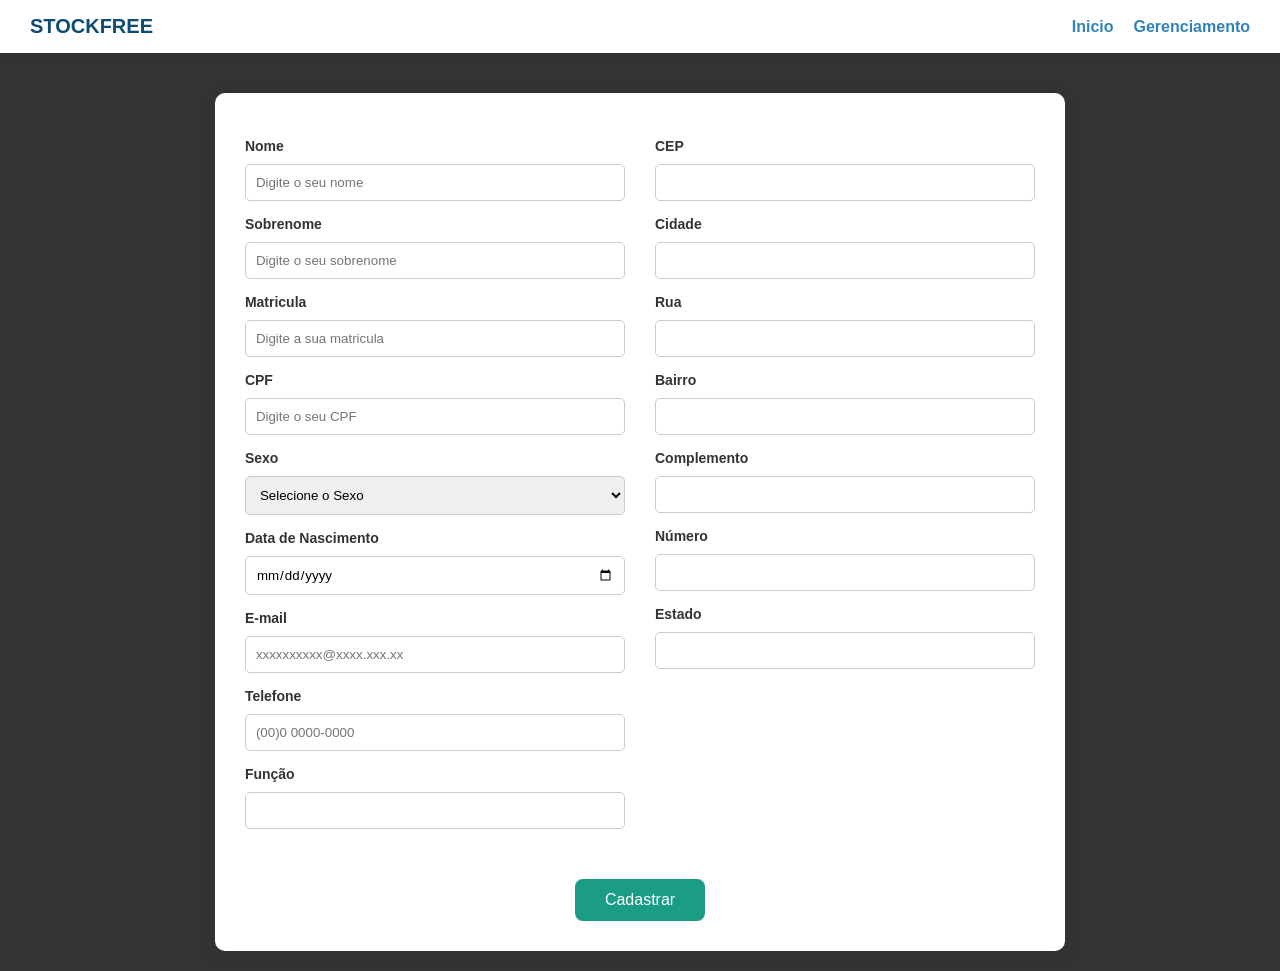
==== src/main/webapp/pages/cadastro.html @ b6627f6b "integração da api viaCep" ====
<!DOCTYPE html>
<!--
Click nbfs://nbhost/SystemFileSystem/Templates/Licenses/license-default.txt to change this license
Click nbfs://nbhost/SystemFileSystem/Templates/JSP_Servlet/Html.html to edit this template
-->
<html>
    <head>
        <title>StockFree | Cadastro</title>
        <meta charset="UTF-8">
        <meta name="viewport" content="width=device-width, initial-scale=1.0">
        <link rel="stylesheet" href="../css/reset.css">
        <link rel="stylesheet" href="../css/color.css">
        <link rel="stylesheet" href="../css/cadastro.css">
    </head>
    <body>
        <header id="header">
            <h1 id="tituloCadastro">
                STOCKFREE
            </h1>
            <nav>
                <ul>
                    <li>
                        <a href="#">
                            Inicio
                        </a>
                    </li>
                    <li>
                        <a href="#">
                            Gerenciamento
                        </a>
                    </li>    
                </ul>
            </nav>
        </header>
        <main id = "main">
            <form action="/cadastro" method="post">
                <div class="container">
                    <div class="dadosPessoais">
                        <label for="nome">Nome</label>
                        <input type="text" name="nome" id="nome" placeholder="Digite o seu nome"/>
                        <label for="sobrenome">Sobrenome</label>
                        <input type="text" name="sobrenome" id="sobrenome" placeholder="Digite o seu sobrenome"/>
                        <label for="matricula">Matricula</label>
                        <input type="text" name="matricula" id="matricula" placeholder="Digite a sua matricula"/>
                        <label for="cpf">CPF</label>
                        <input type="text" name="cpf" id="cpf" placeholder="Digite o seu CPF"/>
                        <p>Sexo</p>
                        <select name="sexo">
                            <option value="">Selecione o Sexo</option>
                            <option value="1">masculino</option>
                            <option value="2">feminino</option>
                        </select>
                        <label for="dtaNascimento" id="dtaNascimento">Data de Nascimento</label>
                        <input type="date" name="dtaNascimento" id="dtaNascimento" />
                        <label for="email">E-mail</label>
                        <input type="email" name="email" id="email" placeholder="xxxxxxxxxx@xxxx.xxx.xx"/>
                        <label for="telefone">Telefone</label>
                        <input type="tel" name="telefone" id="telefone" placeholder="(00)0 0000-0000"/>
                        <label for="funcao">Função</label>
                        <input type="text" name="funcao" id="funcao"/>
                    </div>
                    <div class="containerEndereco">
                        <label for="cep">CEP</label>
                        <input type="text" name="cep" id="cep"/>
                        <label for="cidade">Cidade</label>
                        <input type="text" name="cidade" id="cidade"/>
                        <label for="rua">Rua</label>
                        <input type="text" name="rua" id="rua"/>
                        <label for="bairro">Bairro</label>
                        <input type="text" name="bairro" id="bairro"/>
                        <label for="complemento">Complemento</label>
                        <input type="text" name="complemento" id="complemento"/>
                        <label for="numero">Número</label>
                        <input type="text" name="numero" id="numero"/>
                        <label for="estado">Estado</label>
                        <input type="text" name="estado" id="estado"/>
                    </div>
                    <div class="btn">
                        <button type="submit">Cadastrar</button> 
                    </div>
                </div>
            </form>
        </main>
    </body>
</html>
---- src/main/webapp/css/color.css ----
/*
Click nbfs://nbhost/SystemFileSystem/Templates/Licenses/license-default.txt to change this license
Click nbfs://nbhost/SystemFileSystem/Templates/JSP_Servlet/CascadeStyleSheet.css to edit this template
*/
/* 
    Created on : 27 de fev. de 2026, 19:32:40
    Author     : 232.004836
*/

:root {
    /* Cores principais */
    --primary-dark: #0f4c75;
    --primary-medium: #3282b8;
    --primary-light: #bbe1fa;

    /* Cor de ação (botões / confirmação) */
    --success: #1b9c85;
    --success-hover: #157a6e;

    /* Neutros */
    --white: #ffffff;
    --gray-light: #f5f5f5;
    --gray-medium: #cccccc;
    --gray-dark: #333333;

    /* Sombra */
    --shadow-default: #333333;
}
---- src/main/webapp/css/cadastro.css ----
/*
Click nbfs://nbhost/SystemFileSystem/Templates/Licenses/license-default.txt to change this license
Click nbfs://nbhost/SystemFileSystem/Templates/JSP_Servlet/CascadeStyleSheet.css to edit this template
*/
/* 
    Created on : 25 de mar. de 2026, 20:18:59
    Author     : 232.004836
*/
body{
    background-color: var(--gray-dark);
    color:var(--gray-medium);
}

#header{
    display: flex;
    justify-content: space-between;
    align-items: center;
    background-color: var(--white);
    padding: 15px 30px;
    box-shadow: 0 2px 5px var(--shadow-default);
    margin-bottom: 20px;
}
#tituloCadastro{
    font-size: 20px;
    color:var(--primary-dark);
}

nav ul{
    display:flex;
    list-style: none;
    gap:20px;
}

nav a{
    text-decoration: none;
    color:var(--primary-medium);
    font-weight:bold;
}

nav a:hover{
    color:var(--primary-dark);
}

main{
    display:flex;
    justify-content: center;
}

.container{
    background-color: var(--white);
    padding:30px;
    border-radius: 10px;
    box-shadow: 0 4px 8px var(--shadow-default);
    width:100%;
    max-width:1100px;
    display:flex;
    gap:30px;
    flex-wrap:wrap;
    margin-top:20px;
    margin-bottom: 20px;
}

.dadosPessoais,
.containerEndereco{
  flex:1;
  min-width: 300px;
  display: flex;
  flex-direction: column;
  gap:10px;
}

label,
 p{
    font-size:14px;
    margin-top:5px;
    color:var(--gray-dark);
}

input,
select{
    padding:10px;
    border-radius: 5px;
    border: 1px solid var(--gray-medium);
    outline: none;
    transition: 0.2s;
}

input:hover,
select:hover{
    border-color:var(--primary-medium);
}

.dadosPessoais{
    margin-top:10px;
    font-weight: bold;
}

.containerEndereco{
    margin-top:10px;
    font-weight: bold;
}

.btn{
  width:100%;
  display: flex;
  justify-content: center;
  margin-top: 20px;  
}

.btn button{
  padding:12px 30px;
  background-color:var(--success);
  color: var(--white);
  border: none;
  border-radius: 8px;
  font-size:16px;
  cursor:pointer;
 transition:0.2s;  
}

.btn button:hover{
    background-color: var(--success-hover);
}
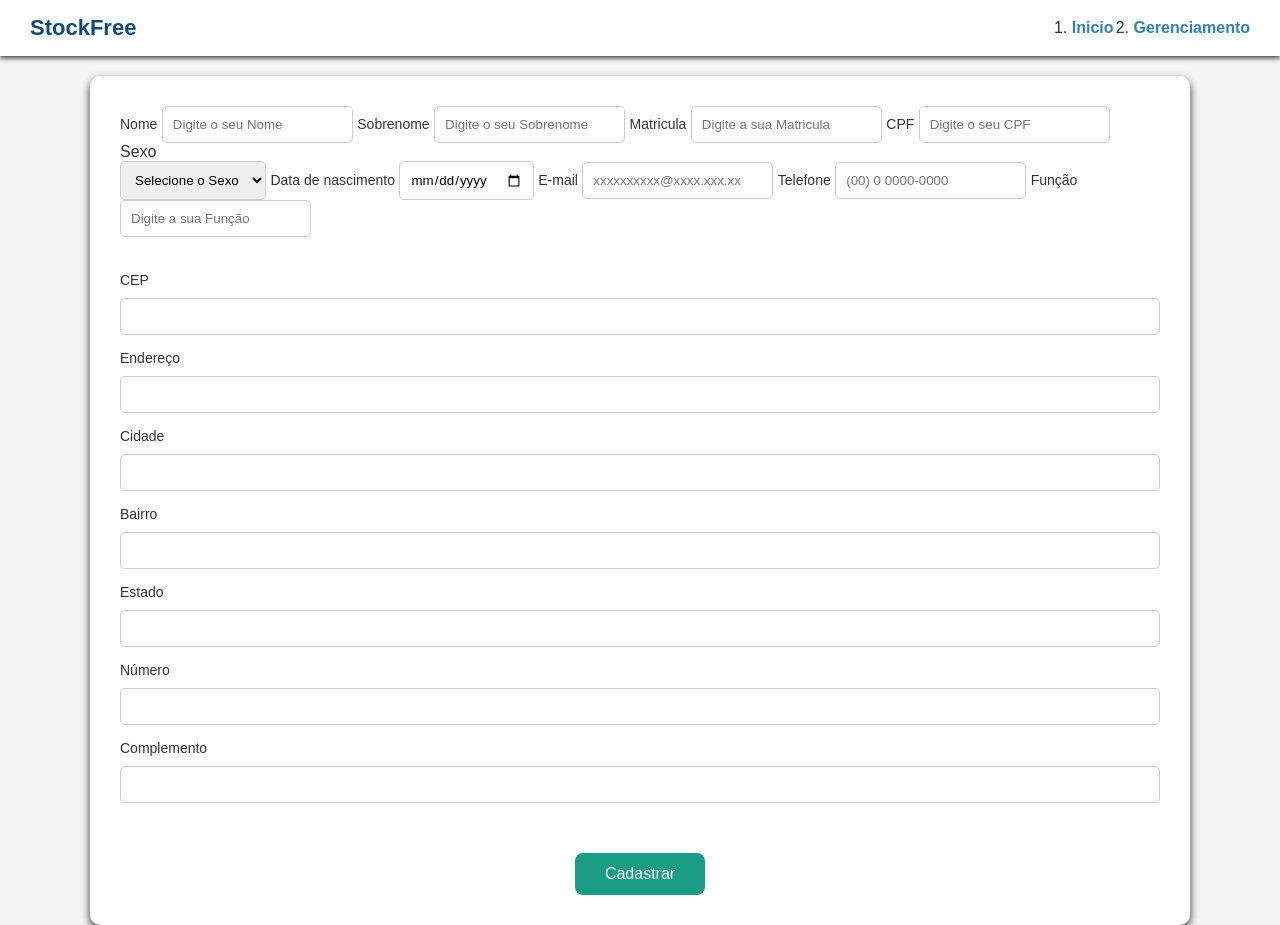
==== commit 31a6ef34: "Implantação funcional da api Viacep" ====
--- a/src/main/webapp/pages/cadastro.html
+++ b/src/main/webapp/pages/cadastro.html
@@ -1,3 +1,4 @@
+
 <!DOCTYPE html>
 <!--
 Click nbfs://nbhost/SystemFileSystem/Templates/Licenses/license-default.txt to change this license
@@ -5,81 +6,72 @@
 -->
 <html>
     <head>
-        <title>StockFree | Cadastro</title>
+        <title>Cadastro</title>
         <meta charset="UTF-8">
-        <meta name="viewport" content="width=device-width, initial-scale=1.0">
+        <meta name="viewport" content="width=device-width, initial-scale=1.0">    
         <link rel="stylesheet" href="../css/reset.css">
         <link rel="stylesheet" href="../css/color.css">
         <link rel="stylesheet" href="../css/cadastro.css">
     </head>
     <body>
         <header id="header">
-            <h1 id="tituloCadastro">
-                STOCKFREE
-            </h1>
+            <h1 id="tituloCadastro">StockFree</h1>
             <nav>
                 <ul>
-                    <li>
-                        <a href="#">
-                            Inicio
-                        </a>
-                    </li>
-                    <li>
-                        <a href="#">
-                            Gerenciamento
-                        </a>
-                    </li>    
+                    <li> <a href="#" >Inicio</a></li>
+                    <li> <a href="#" >Gerenciamento</a></li>
                 </ul>
             </nav>
         </header>
-        <main id = "main">
-            <form action="/cadastro" method="post">
+        <main id="main">
+            <form action="/cadastro" method="POST">
                 <div class="container">
                     <div class="dadosPessoais">
-                        <label for="nome">Nome</label>
-                        <input type="text" name="nome" id="nome" placeholder="Digite o seu nome"/>
+                        <label for="nameFirst">Nome</label>
+                        <input type="text" name="nameFirst" id="nameFirst" placeholder="Digite o seu Nome" />
                         <label for="sobrenome">Sobrenome</label>
-                        <input type="text" name="sobrenome" id="sobrenome" placeholder="Digite o seu sobrenome"/>
+                        <input type="text" name="sobrenome" id="sobrenome" placeholder="Digite o seu Sobrenome" />
                         <label for="matricula">Matricula</label>
-                        <input type="text" name="matricula" id="matricula" placeholder="Digite a sua matricula"/>
+                        <input type="text" name="matricula" id="matricula" placeholder="Digite a sua Matricula" />
                         <label for="cpf">CPF</label>
-                        <input type="text" name="cpf" id="cpf" placeholder="Digite o seu CPF"/>
+                        <input type="text" name="cpf" id="cpf" placeholder="Digite o seu CPF" />
                         <p>Sexo</p>
                         <select name="sexo">
                             <option value="">Selecione o Sexo</option>
-                            <option value="1">masculino</option>
-                            <option value="2">feminino</option>
+                            <option value="1">Masculino</option>
+                            <option value="2">Feminino</option>
                         </select>
-                        <label for="dtaNascimento" id="dtaNascimento">Data de Nascimento</label>
+                        <label for="dtaNascimento">Data de nascimento</label>
                         <input type="date" name="dtaNascimento" id="dtaNascimento" />
                         <label for="email">E-mail</label>
-                        <input type="email" name="email" id="email" placeholder="xxxxxxxxxx@xxxx.xxx.xx"/>
+                        <input type="email" name="email" id="email" placeholder="xxxxxxxxxx@xxxx.xxx.xx" />
                         <label for="telefone">Telefone</label>
-                        <input type="tel" name="telefone" id="telefone" placeholder="(00)0 0000-0000"/>
+                        <input type="tel" name="telefone" id="telefone" placeholder="(00) 0 0000-0000" />
                         <label for="funcao">Função</label>
-                        <input type="text" name="funcao" id="funcao"/>
+                        <input type="text" name="funcao" id="funcao" placeholder="Digite a sua Função" />
                     </div>
-                    <div class="containerEndereco">
+                    <div class="containerEndereco"> 
                         <label for="cep">CEP</label>
-                        <input type="text" name="cep" id="cep"/>
+                        <input type="text" name="cep" id="cep" />
+                        <label for="endereco">Endereço</label>
+                        <input type="text" name="endereco" id="endereco" />
                         <label for="cidade">Cidade</label>
-                        <input type="text" name="cidade" id="cidade"/>
-                        <label for="rua">Rua</label>
-                        <input type="text" name="rua" id="rua"/>
+                        <input type="text" name="cidade" id="cidade" />
                         <label for="bairro">Bairro</label>
-                        <input type="text" name="bairro" id="bairro"/>
+                        <input type="text" name="bairro" id="bairro" />
+                        <label for="estado">Estado</label>
+                        <input type="text" name="estado" id="estado" />
+                        <label for="numero">Número</label>
+                        <input type="text" name="numero" id="numero" />
                         <label for="complemento">Complemento</label>
-                        <input type="text" name="complemento" id="complemento"/>
-                        <label for="numero">Número</label>
-                        <input type="text" name="numero" id="numero"/>
-                        <label for="estado">Estado</label>
-                        <input type="text" name="estado" id="estado"/>
-                    </div>
+                        <input type="text" name="complemento" id="complemento" />
+                </div>
                     <div class="btn">
-                        <button type="submit">Cadastrar</button> 
+                        <button type="submit">Cadastrar</button>
                     </div>
                 </div>
             </form>
+            <script src="../js/cep.js"></script>
         </main>
     </body>
-</html>
+</html>
--- a/src/main/webapp/css/cadastro.css
+++ b/src/main/webapp/css/cadastro.css
@@ -1,17 +1,9 @@
-/*
-Click nbfs://nbhost/SystemFileSystem/Templates/Licenses/license-default.txt to change this license
-Click nbfs://nbhost/SystemFileSystem/Templates/JSP_Servlet/CascadeStyleSheet.css to edit this template
-*/
-/* 
-    Created on : 25 de mar. de 2026, 20:18:59
-    Author     : 232.004836
-*/
-body{
-    background-color: var(--gray-dark);
-    color:var(--gray-medium);
+body {
+    background-color: var(--gray-light);
+    color: var(--gray-dark);
 }
 
-#header{
+#header {
     display: flex;
     justify-content: space-between;
     align-items: center;
@@ -20,104 +12,96 @@
     box-shadow: 0 2px 5px var(--shadow-default);
     margin-bottom: 20px;
 }
-#tituloCadastro{
-    font-size: 20px;
-    color:var(--primary-dark);
+
+#tituloCadastro {
+    font-size: 22px;
+    color: var(--primary-dark);
 }
 
-nav ul{
-    display:flex;
-    list-style: none;
-    gap:20px;
+nav ul {
+    display: flex;
+    list-style: nome;
+    gap: 20px;
 }
 
-nav a{
+nav a {
     text-decoration: none;
-    color:var(--primary-medium);
-    font-weight:bold;
+    color: var(--primary-medium);
+    font-weight: bold;
 }
 
-nav a:hover{
-    color:var(--primary-dark);
+nav a:hover {
+    color: var(--primary-dark)
 }
 
-main{
-    display:flex;
+main {
+    display: flex;
     justify-content: center;
 }
 
-.container{
+.container {
     background-color: var(--white);
-    padding:30px;
+    padding: 30px;
     border-radius: 10px;
     box-shadow: 0 4px 8px var(--shadow-default);
-    width:100%;
-    max-width:1100px;
-    display:flex;
-    gap:30px;
-    flex-wrap:wrap;
-    margin-top:20px;
-    margin-bottom: 20px;
+    width: 100%;
+    max-width: 1100px;
+    display: flex;
+    gap: 30px;
+    flex-wrap: wrap;
 }
 
-.dadosPessoais,
-.containerEndereco{
-  flex:1;
-  min-width: 300px;
-  display: flex;
-  flex-direction: column;
-  gap:10px;
+.dadosPessoias,
+.containerEndereco {
+    flex: 1;
+    min-width: 300px;
+    display: flex;
+    flex-direction: column;
+    gap: 10px;
 }
 
-label,
- p{
-    font-size:14px;
-    margin-top:5px;
-    color:var(--gray-dark);
+label {
+    font-size: 14px;
+    margin-top: 5px;
 }
 
 input,
-select{
-    padding:10px;
+select {
+    padding: 10px;
     border-radius: 5px;
     border: 1px solid var(--gray-medium);
     outline: none;
     transition: 0.2s;
 }
 
-input:hover,
-select:hover{
-    border-color:var(--primary-medium);
+input:focus,
+select:focus {
+    border-color: var(--primary-medium);
 }
 
-.dadosPessoais{
-    margin-top:10px;
+.dadosPessoias p {
+    margin-top: 10px;
     font-weight: bold;
 }
 
-.containerEndereco{
-    margin-top:10px;
-    font-weight: bold;
+.btn {
+    width: 100%;
+    display: flex;
+    justify-content: center;
+    margin-top: 20px;
 }
 
-.btn{
-  width:100%;
-  display: flex;
-  justify-content: center;
-  margin-top: 20px;  
+.btn button {
+    padding: 12px 30px;
+    background-color: var(--success);
+    color: var(--white);
+    border: none;
+    border-radius: 8px;
+    font-size: 16px;
+    cursor: pointer;
+    transition: 0.2s;
 }
 
-.btn button{
-  padding:12px 30px;
-  background-color:var(--success);
-  color: var(--white);
-  border: none;
-  border-radius: 8px;
-  font-size:16px;
-  cursor:pointer;
- transition:0.2s;  
+.btn button:hover {
+    background-color: var(--success-hover);
 }
-
-.btn button:hover{
-    background-color: var(--success-hover);
-}
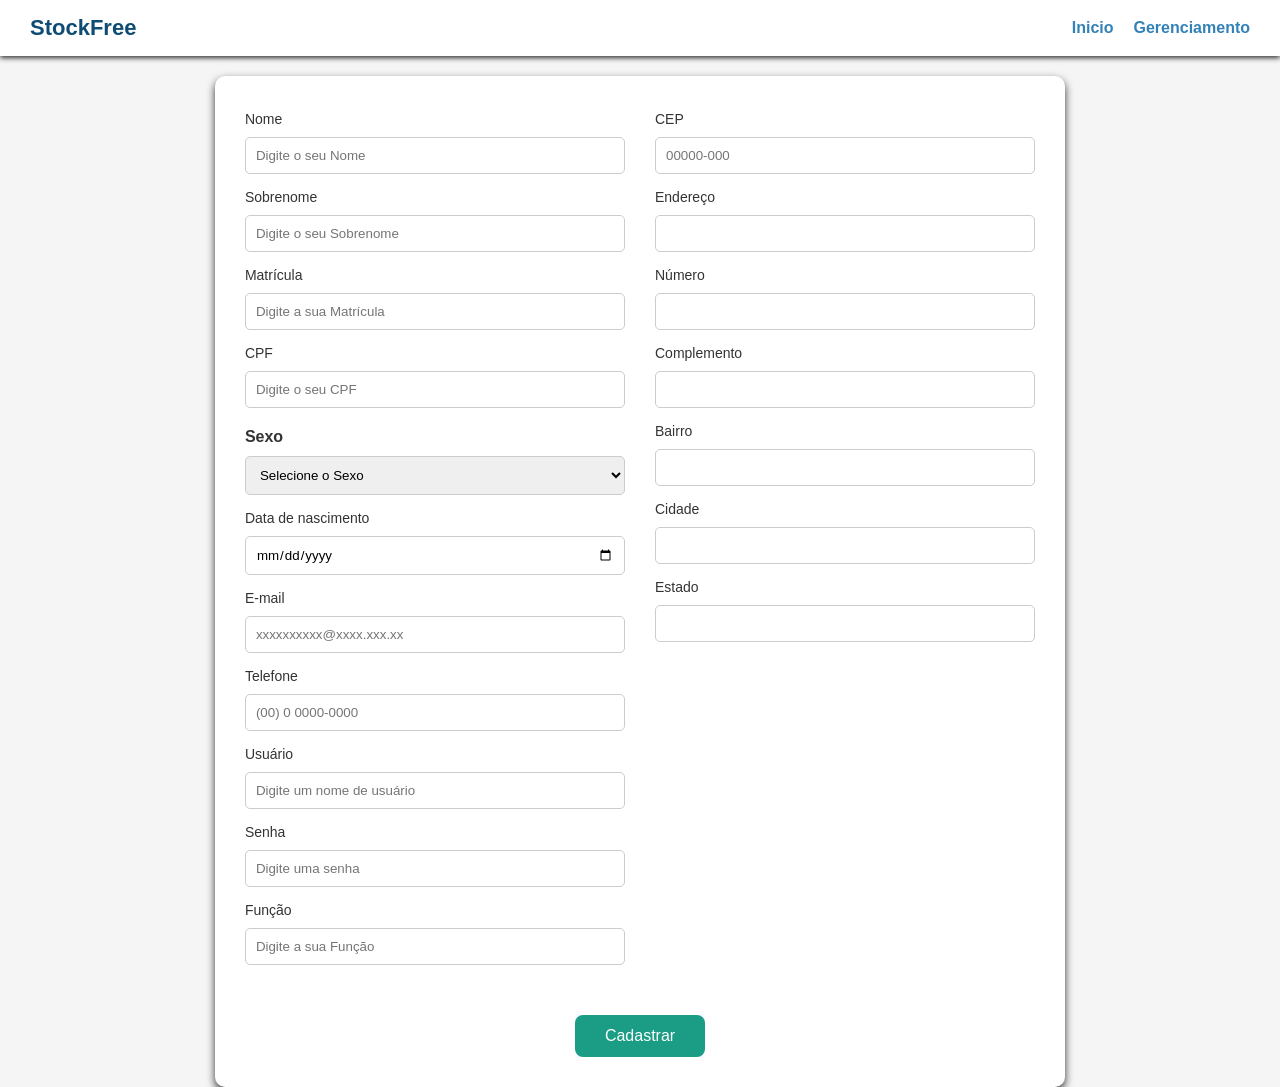
==== commit 493a7413: "Atualização no banco de dados e na area de cadastro" ====
--- a/src/main/webapp/pages/cadastro.html
+++ b/src/main/webapp/pages/cadastro.html
@@ -1,77 +1,98 @@
+<!DOCTYPE html>
+<html lang="pt-BR">
+<head>
+    <title>Cadastro</title>
+    <meta charset="UTF-8">
+    <meta name="viewport" content="width=device-width, initial-scale=1.0">    
+    <link rel="stylesheet" href="../css/reset.css">
+    <link rel="stylesheet" href="../css/color.css">
+    <link rel="stylesheet" href="../css/cadastro.css">
+</head>
+<body>
+    <header id="header">
+        <h1 id="tituloCadastro">StockFree</h1>
+        <nav>
+            <ul>
+                <li><a href="#">Inicio</a></li>
+                <li><a href="#">Gerenciamento</a></li>
+            </ul>
+        </nav>
+    </header>
 
-<!DOCTYPE html>
-<!--
-Click nbfs://nbhost/SystemFileSystem/Templates/Licenses/license-default.txt to change this license
-Click nbfs://nbhost/SystemFileSystem/Templates/JSP_Servlet/Html.html to edit this template
--->
-<html>
-    <head>
-        <title>Cadastro</title>
-        <meta charset="UTF-8">
-        <meta name="viewport" content="width=device-width, initial-scale=1.0">    
-        <link rel="stylesheet" href="../css/reset.css">
-        <link rel="stylesheet" href="../css/color.css">
-        <link rel="stylesheet" href="../css/cadastro.css">
-    </head>
-    <body>
-        <header id="header">
-            <h1 id="tituloCadastro">StockFree</h1>
-            <nav>
-                <ul>
-                    <li> <a href="#" >Inicio</a></li>
-                    <li> <a href="#" >Gerenciamento</a></li>
-                </ul>
-            </nav>
-        </header>
-        <main id="main">
-            <form action="/cadastro" method="POST">
-                <div class="container">
-                    <div class="dadosPessoais">
-                        <label for="nameFirst">Nome</label>
-                        <input type="text" name="nameFirst" id="nameFirst" placeholder="Digite o seu Nome" />
-                        <label for="sobrenome">Sobrenome</label>
-                        <input type="text" name="sobrenome" id="sobrenome" placeholder="Digite o seu Sobrenome" />
-                        <label for="matricula">Matricula</label>
-                        <input type="text" name="matricula" id="matricula" placeholder="Digite a sua Matricula" />
-                        <label for="cpf">CPF</label>
-                        <input type="text" name="cpf" id="cpf" placeholder="Digite o seu CPF" />
-                        <p>Sexo</p>
-                        <select name="sexo">
-                            <option value="">Selecione o Sexo</option>
-                            <option value="1">Masculino</option>
-                            <option value="2">Feminino</option>
-                        </select>
-                        <label for="dtaNascimento">Data de nascimento</label>
-                        <input type="date" name="dtaNascimento" id="dtaNascimento" />
-                        <label for="email">E-mail</label>
-                        <input type="email" name="email" id="email" placeholder="xxxxxxxxxx@xxxx.xxx.xx" />
-                        <label for="telefone">Telefone</label>
-                        <input type="tel" name="telefone" id="telefone" placeholder="(00) 0 0000-0000" />
-                        <label for="funcao">Função</label>
-                        <input type="text" name="funcao" id="funcao" placeholder="Digite a sua Função" />
-                    </div>
-                    <div class="containerEndereco"> 
-                        <label for="cep">CEP</label>
-                        <input type="text" name="cep" id="cep" />
-                        <label for="endereco">Endereço</label>
-                        <input type="text" name="endereco" id="endereco" />
-                        <label for="cidade">Cidade</label>
-                        <input type="text" name="cidade" id="cidade" />
-                        <label for="bairro">Bairro</label>
-                        <input type="text" name="bairro" id="bairro" />
-                        <label for="estado">Estado</label>
-                        <input type="text" name="estado" id="estado" />
-                        <label for="numero">Número</label>
-                        <input type="text" name="numero" id="numero" />
-                        <label for="complemento">Complemento</label>
-                        <input type="text" name="complemento" id="complemento" />
+    <main id="main">
+        <form action="../cadastro" method="POST">
+            <div class="container">
+                
+                <div class="dadosPessoais">
+                    <label for="nome">Nome</label>
+                    <input type="text" name="nome" id="nome" placeholder="Digite o seu Nome"/>
+                    
+                    <label for="sobrenome">Sobrenome</label>
+                    <input type="text" name="sobrenome" id="sobrenome" placeholder="Digite o seu Sobrenome"/>
+                    
+                    <label for="matricula">Matrícula</label>
+                    <input type="text" name="matricula" id="matricula" placeholder="Digite a sua Matrícula"/>
+                    
+                    <label for="cpf">CPF</label>
+                    <input type="text" name="cpf" id="cpf" placeholder="Digite o seu CPF"/>
+                    
+                    <p>Sexo</p>
+                    <select name="sexo" id="sexo">
+                        <option value="">Selecione o Sexo</option>
+                        <option value="1">Masculino</option>
+                        <option value="2">Feminino</option>
+                    </select>
+                    
+                    <label for="dtaNascimento">Data de nascimento</label>
+                    <input type="date" name="dtaNascimento" id="dtaNascimento"/>
+                    
+                    <label for="email">E-mail</label>
+                    <input type="email" name="email" id="email" placeholder="xxxxxxxxxx@xxxx.xxx.xx"/>
+                    
+                    <label for="telefone">Telefone</label>
+                    <input type="tel" name="telefone" id="telefone" placeholder="(00) 0 0000-0000"/>
+                    
+                    <label for="users">Usuário</label>
+                    <input type="text" name="users" id="users" placeholder="Digite um nome de usuário"/>
+                    
+                    <label for="passw">Senha</label>
+                    <input type="password" name="passw" id="passw" placeholder="Digite uma senha"/>
+                    
+                    <label for="funcao">Função</label>
+                    <input type="text" name="funcao" id="funcao" placeholder="Digite a sua Função"/>
                 </div>
-                    <div class="btn">
-                        <button type="submit">Cadastrar</button>
-                    </div>
+
+                <div class="containerEndereco"> 
+                    <label for="cep">CEP</label>
+                    <input type="text" name="cep" id="cep" placeholder="00000-000"/>
+                    
+                    <label for="endereco">Endereço</label>
+                    <input type="text" name="endereco" id="endereco"/>
+                    
+                    <label for="numero">Número</label>
+                    <input type="text" name="numero" id="numero"/>
+                    
+                    <label for="complemento">Complemento</label>
+                    <input type="text" name="complemento" id="complemento"/>
+                    
+                    <label for="bairro">Bairro</label>
+                    <input type="text" name="bairro" id="bairro"/>
+                    
+                    <label for="cidade">Cidade</label>
+                    <input type="text" name="cidade" id="cidade"/>
+                    
+                    <label for="estado">Estado</label>
+                    <input type="text" name="estado" id="estado"/>
                 </div>
-            </form>
-            <script src="../js/cep.js"></script>
-        </main>
-    </body>
+
+                <div class="btn">
+                    <button type="submit">Cadastrar</button>
+                </div>
+                
+            </div>
+        </form>
+    </main>
+
+    <script src="../js/cep.js"></script>
+</body>
 </html>
--- a/src/main/webapp/css/cadastro.css
+++ b/src/main/webapp/css/cadastro.css
@@ -20,7 +20,7 @@
 
 nav ul {
     display: flex;
-    list-style: nome;
+    list-style: none; /* CORRIGIDO: de 'nome' para 'none' */
     gap: 20px;
 }
 
@@ -31,7 +31,7 @@
 }
 
 nav a:hover {
-    color: var(--primary-dark)
+    color: var(--primary-dark); /* CORRIGIDO: faltava o ponto e vírgula */
 }
 
 main {
@@ -51,7 +51,7 @@
     flex-wrap: wrap;
 }
 
-.dadosPessoias,
+.dadosPessoais,
 .containerEndereco {
     flex: 1;
     min-width: 300px;
@@ -79,7 +79,7 @@
     border-color: var(--primary-medium);
 }
 
-.dadosPessoias p {
+.dadosPessoais p {
     margin-top: 10px;
     font-weight: bold;
 }
@@ -104,4 +104,4 @@
 
 .btn button:hover {
     background-color: var(--success-hover);
-}
+}
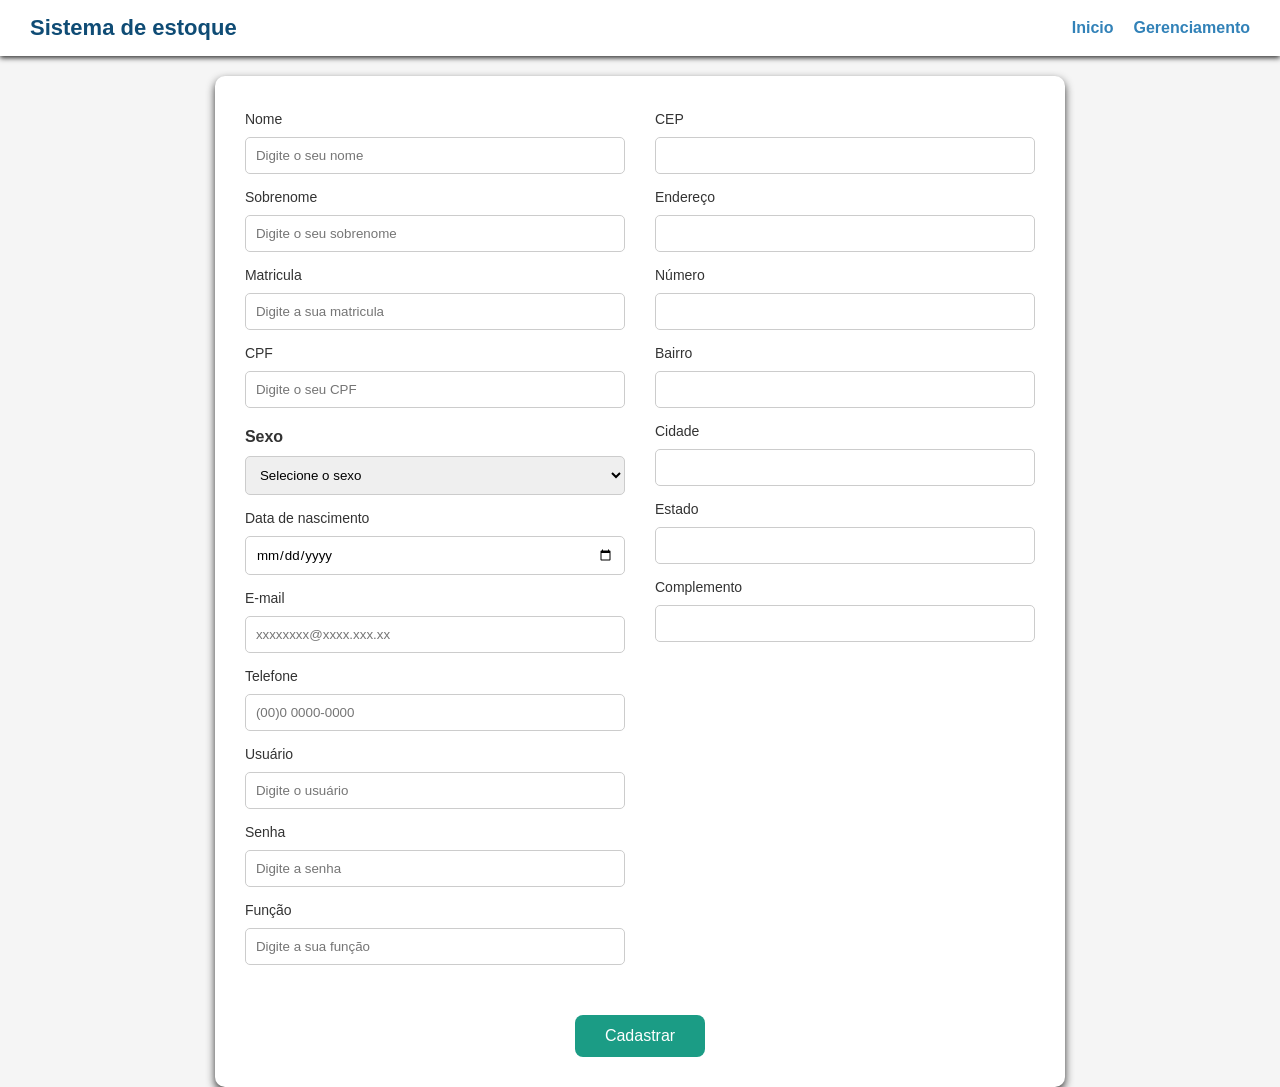
==== commit 9532bc0d: "Conexão ao docker ainda em progresso" ====
--- a/src/main/webapp/pages/cadastro.html
+++ b/src/main/webapp/pages/cadastro.html
@@ -1,98 +1,76 @@
 <!DOCTYPE html>
-<html lang="pt-BR">
-<head>
-    <title>Cadastro</title>
-    <meta charset="UTF-8">
-    <meta name="viewport" content="width=device-width, initial-scale=1.0">    
-    <link rel="stylesheet" href="../css/reset.css">
-    <link rel="stylesheet" href="../css/color.css">
-    <link rel="stylesheet" href="../css/cadastro.css">
-</head>
-<body>
-    <header id="header">
-        <h1 id="tituloCadastro">StockFree</h1>
-        <nav>
-            <ul>
-                <li><a href="#">Inicio</a></li>
-                <li><a href="#">Gerenciamento</a></li>
-            </ul>
-        </nav>
-    </header>
-
-    <main id="main">
-        <form action="../cadastro" method="POST">
-            <div class="container">
-                
-                <div class="dadosPessoais">
-                    <label for="nome">Nome</label>
-                    <input type="text" name="nome" id="nome" placeholder="Digite o seu Nome"/>
-                    
-                    <label for="sobrenome">Sobrenome</label>
-                    <input type="text" name="sobrenome" id="sobrenome" placeholder="Digite o seu Sobrenome"/>
-                    
-                    <label for="matricula">Matrícula</label>
-                    <input type="text" name="matricula" id="matricula" placeholder="Digite a sua Matrícula"/>
-                    
-                    <label for="cpf">CPF</label>
-                    <input type="text" name="cpf" id="cpf" placeholder="Digite o seu CPF"/>
-                    
-                    <p>Sexo</p>
-                    <select name="sexo" id="sexo">
-                        <option value="">Selecione o Sexo</option>
-                        <option value="1">Masculino</option>
-                        <option value="2">Feminino</option>
-                    </select>
-                    
-                    <label for="dtaNascimento">Data de nascimento</label>
-                    <input type="date" name="dtaNascimento" id="dtaNascimento"/>
-                    
-                    <label for="email">E-mail</label>
-                    <input type="email" name="email" id="email" placeholder="xxxxxxxxxx@xxxx.xxx.xx"/>
-                    
-                    <label for="telefone">Telefone</label>
-                    <input type="tel" name="telefone" id="telefone" placeholder="(00) 0 0000-0000"/>
-                    
-                    <label for="users">Usuário</label>
-                    <input type="text" name="users" id="users" placeholder="Digite um nome de usuário"/>
-                    
-                    <label for="passw">Senha</label>
-                    <input type="password" name="passw" id="passw" placeholder="Digite uma senha"/>
-                    
-                    <label for="funcao">Função</label>
-                    <input type="text" name="funcao" id="funcao" placeholder="Digite a sua Função"/>
+<html>
+    <head>
+        <link rel="stylesheet" href="../css/reset.css"/>
+        <link rel="stylesheet" href="../css/color.css"/>
+        <link rel="stylesheet" href="../css/cadastro.css"/>
+        <title>Cadastro</title>
+        <meta charset="UTF-8">
+        <meta name="viewport" content="width=device-width, initial-scale=1.0">
+    </head>
+    <body>
+        <header id="header">
+            <h1 id="tituloCadastro">Sistema de estoque</h1>
+            <nav>
+                <ul>
+                    <li><a href="#" >Inicio</a></li>
+                    <li><a href="#" >Gerenciamento</a></li>
+                </ul>
+            </nav>
+        </header>
+        <main id="main">
+            <form action="../cadastro" method="POST">
+                <div class="container">
+                    <div class="dadosPessoais">
+                        <label for="nameFirst">Nome</label>
+                        <input type="text" name="nameFirst" id="nameFirst" placeholder="Digite o seu nome" />
+                        <label for="sobrenome">Sobrenome</label>
+                        <input type="text" name="sobrenome" id="sobrenome" placeholder="Digite o seu sobrenome" />
+                        <label for="matricula">Matricula</label>
+                        <input type="text" name="matricula" id="matricula" placeholder="Digite a sua matricula" />
+                        <label for="cpf">CPF</label>
+                        <input type="text" name="cpf" id="cpf" placeholder="Digite o seu CPF" />
+                        <p>Sexo</p>
+                        <select name="sexo">
+                            <option value="">Selecione o sexo</option>
+                            <option value="1">Masculino</option>
+                            <option value="2">Feminino</option>
+                        </select>
+                        <label for="dtaNascimento">Data de nascimento</label>
+                        <input type="date" name="dtaNascimento" id="dtaNascimento" />
+                        <label for="email">E-mail</label>
+                        <input type="email" name="email" id="email" placeholder="xxxxxxxx@xxxx.xxx.xx" />
+                        <label for="telefone">Telefone</label>
+                        <input type="tel" name="telefone" id="telefone" placeholder="(00)0 0000-0000" />
+                        <label for="usuario">Usuário</label>
+                        <input type="text" name="usuario" id="usuario" placeholder="Digite o usuário" />
+                        <label for="senha">Senha</label>
+                        <input type="password" name="senha" id="senha" placeholder="Digite a senha" />
+                        <label for="funcao">Função</label>
+                        <input type="text" name="funcao" id="funcao" placeholder="Digite a sua função" />
+                    </div>
+                    <div class="conteinerEndereco">
+                        <label for="cep">CEP</label>
+                        <input type="text" name="cep" id="cep" />
+                        <label for="endereco">Endereço</label>
+                        <input type="text" name="endereco" id="endereco" />
+                        <label for="numero">Número</label>
+                        <input type="text" name="numero" id="numero" />
+                        <label for="bairro">Bairro</label>
+                        <input type="text" name="bairro" id="bairro" />
+                        <label for="cidade">Cidade</label>
+                        <input type="text" name="cidade" id="cidade" />
+                        <label for="estado">Estado</label>
+                        <input type="text" name="estado" id="estado" />
+                        <label for="complemento">Complemento</label>
+                        <input type="text" name="complemento" id="complemento" />
+                    </div>
+                    <div class="btn">
+                        <button type="submit">Cadastrar</button>
+                    </div>
                 </div>
-
-                <div class="containerEndereco"> 
-                    <label for="cep">CEP</label>
-                    <input type="text" name="cep" id="cep" placeholder="00000-000"/>
-                    
-                    <label for="endereco">Endereço</label>
-                    <input type="text" name="endereco" id="endereco"/>
-                    
-                    <label for="numero">Número</label>
-                    <input type="text" name="numero" id="numero"/>
-                    
-                    <label for="complemento">Complemento</label>
-                    <input type="text" name="complemento" id="complemento"/>
-                    
-                    <label for="bairro">Bairro</label>
-                    <input type="text" name="bairro" id="bairro"/>
-                    
-                    <label for="cidade">Cidade</label>
-                    <input type="text" name="cidade" id="cidade"/>
-                    
-                    <label for="estado">Estado</label>
-                    <input type="text" name="estado" id="estado"/>
-                </div>
-
-                <div class="btn">
-                    <button type="submit">Cadastrar</button>
-                </div>
-                
-            </div>
-        </form>
-    </main>
-
-    <script src="../js/cep.js"></script>
-</body>
+            </form>
+        </main>
+        <script src="../js/cep.js"></script>
+    </body>
 </html>
--- a/src/main/webapp/css/color.css
+++ b/src/main/webapp/css/color.css
@@ -1,12 +1,3 @@
-/*
-Click nbfs://nbhost/SystemFileSystem/Templates/Licenses/license-default.txt to change this license
-Click nbfs://nbhost/SystemFileSystem/Templates/JSP_Servlet/CascadeStyleSheet.css to edit this template
-*/
-/* 
-    Created on : 27 de fev. de 2026, 19:32:40
-    Author     : 232.004836
-*/
-
 :root {
     /* Cores principais */
     --primary-dark: #0f4c75;
@@ -25,5 +16,4 @@
 
     /* Sombra */
     --shadow-default: #333333;
-}
-
+}
--- a/src/main/webapp/css/cadastro.css
+++ b/src/main/webapp/css/cadastro.css
@@ -20,7 +20,7 @@
 
 nav ul {
     display: flex;
-    list-style: none; /* CORRIGIDO: de 'nome' para 'none' */
+    list-style: none;
     gap: 20px;
 }
 
@@ -31,10 +31,10 @@
 }
 
 nav a:hover {
-    color: var(--primary-dark); /* CORRIGIDO: faltava o ponto e vírgula */
+    color: var(--primary-dark);
 }
 
-main {
+#main {
     display: flex;
     justify-content: center;
 }
@@ -52,7 +52,7 @@
 }
 
 .dadosPessoais,
-.containerEndereco {
+.conteinerEndereco {
     flex: 1;
     min-width: 300px;
     display: flex;
